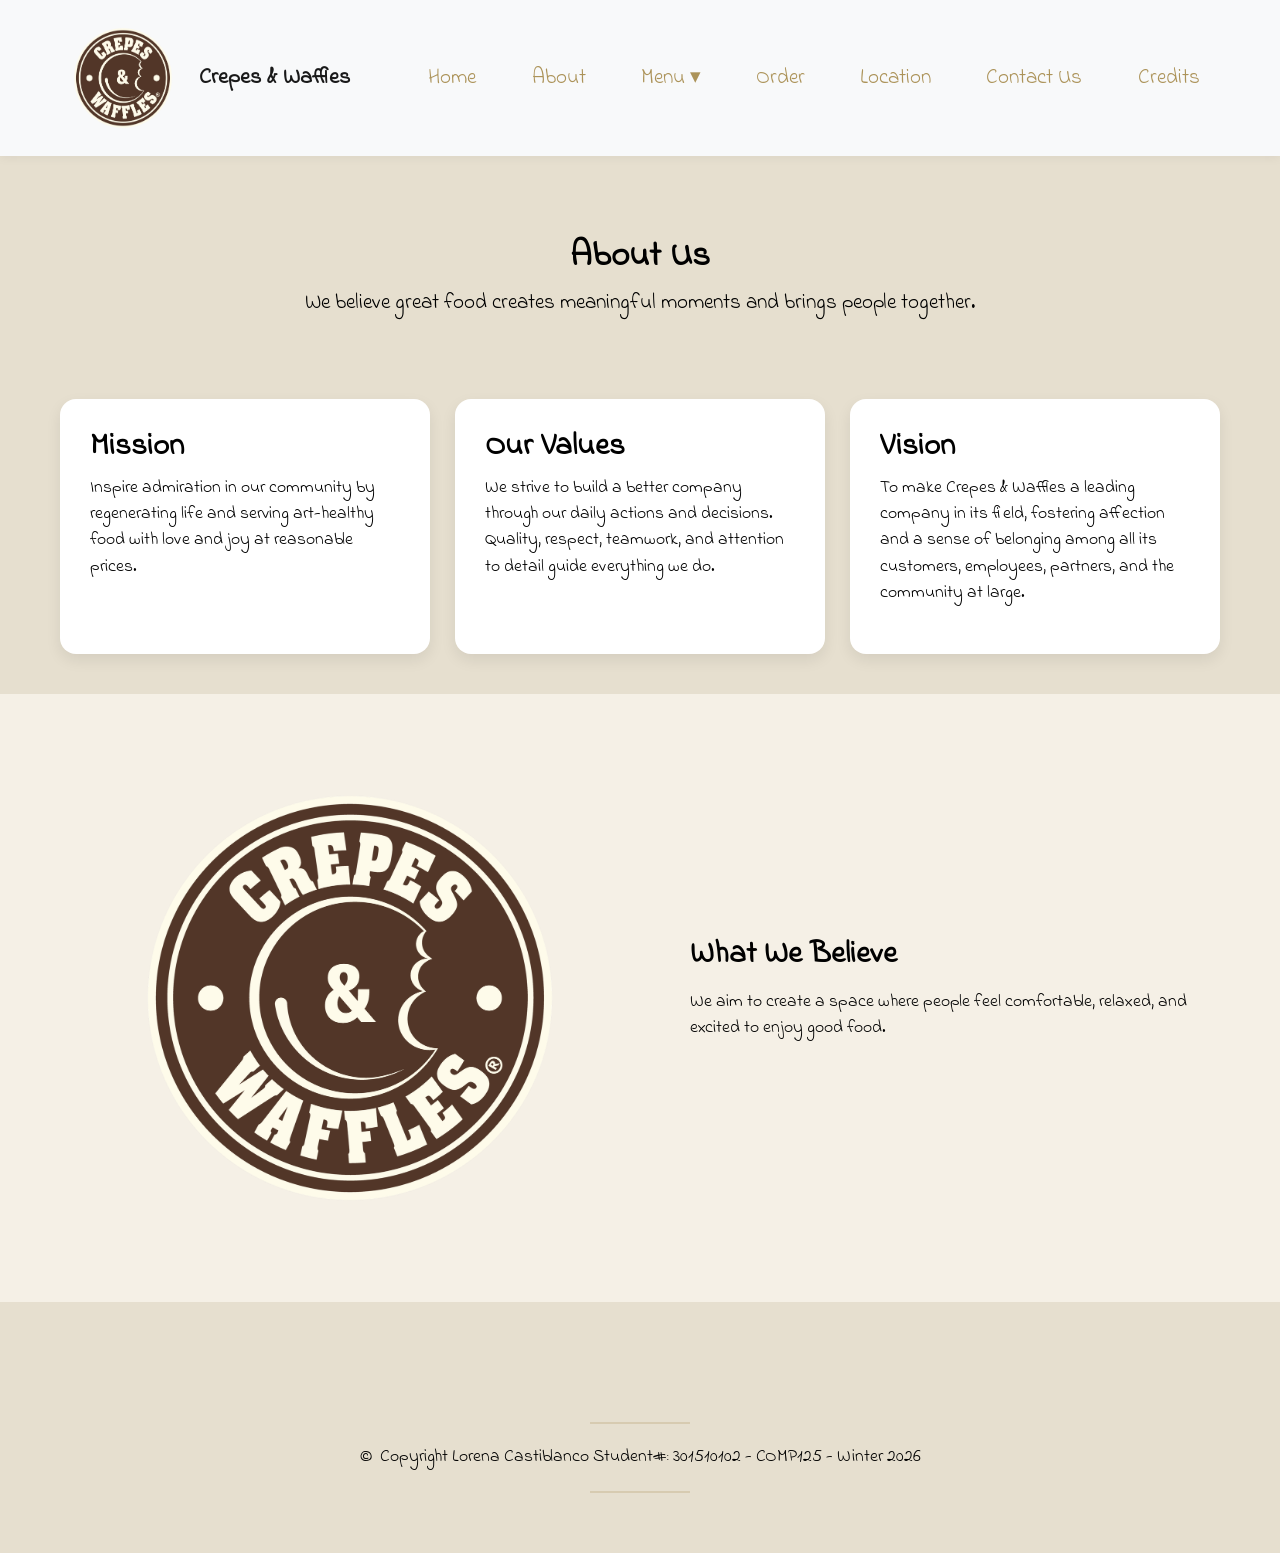
==== about.html @ 8316fb6f "Add files via upload" ====
<!DOCTYPE html>
<html lang="en">
<head>
    <meta charset="UTF-8">
    <meta name="viewport" content="width=device-width, initial-scale=1.0">
       <link rel="stylesheet" href="styles/bootstrap.css">
    <link rel="stylesheet" href="styles/style.css">
<link rel="preconnect" href="https://fonts.googleapis.com">
<link rel="preconnect" href="https://fonts.gstatic.com" crossorigin>
<link href="https://fonts.googleapis.com/css2?family=Indie+Flower&display=swap" rel="stylesheet">
    <title>Crepes & Waffles</title>
</head>
<body>
    <nav class="navbar navbar-expand-md navbar-light bg-light  px-xl-5 px-2">
        <a class="navbar-brand" href="index.html">
            <img src="images/crepes_logo.png" alt="logo" width="140" height="110"> <span><b> Crepes & Waffles
                    </b></span>
        </a>
        <button class="navbar-toggler" type="button" data-toggle="collapse" data-target="#navbarSupportedContent"
            aria-controls="navbarSupportedContent" aria-expanded="false" aria-label="Toggle navigation">
            <span class="navbar-toggler-icon"></span>
        </button>

        <div class="collapse navbar-collapse justify-content-xl-end" id="navbarSupportedContent">
            <div class="nav-item">
                <a class="nav-link" href="index.html">Home</a>
            </div>
            <div class="nav-item">
                <a class="nav-link" href="about.html">About</a>
            </div>
            
            <div class="nav-item dropdown">
                <a 
                class="nav-link" href="#"> Menu ▾ 
                </a>
                <div class="dropdown-menu">
                    <a class="dropdown-item" href="calendar.html">Calendar</a>
                    <a class="dropdown-item" href="gallery.html">Gallery</a>
                    <a class="dropdown-item" href="menulist.html">Menu List</a>
                </div>
            </div>
            <div class="nav-item">
                <a class="nav-link" href="order.html">Order </a>
            </div>
            
            <div class="nav-item">
                <a class="nav-link" href="location.html">Location</a>
            </div>

             <div class="nav-item">
                <a class="nav-link" href="contact.html">Contact Us</a>
            </div>

            <div class="nav-item">
                <a class="nav-link" href="credits.html">Credits</a>
            </div>

        
        </div>
    </nav>


<section class="about-intro">
    <div class="container">
        <h2>About Us</h2>
        <p class="intro-text">
            We believe great food creates meaningful moments and brings people together.
        </p>
    </div>
</section>
<section class="about-values">
    <div class="container cards-grid">
        
        <div class="value-card">
            <h3>Mission</h3>
            <p>
                Inspire admiration in our community by regenerating life and serving art-healthy food with love and joy at reasonable prices.
            </p>
        </div>

        <div class="value-card">
            <h3>Our Values</h3>
            <p>
               We strive to build a better company through our daily actions and decisions. Quality, respect, teamwork, and attention to detail guide everything we do.
            </p>
        </div>

        <div class="value-card">
            <h3>Vision</h3>
            <p>
                To make Crepes & Waffles a leading company in its field, fostering affection and a sense of belonging among all its customers, employees, partners, and the community at large.
            </p>
        </div>

    </div>
</section>
<section class="about-highlight">
    <div class="container highlight-flex">

        <img src="images/crepes_logo.png" alt="Restaurant food">

        <div class="highlight-text">
            <h3>What We Believe</h3>
            <p>
                We aim to create a space where people feel comfortable, relaxed,
                and excited to enjoy good food.
            </p>
        </div>

    </div>
</section>   
<footer class="container-fluid">
        <div class="d-flex justify-content-center">
            <div>
                <hr>
                &#169;&nbsp;&nbsp;Copyright Lorena Castiblanco Student#: 301510102 - COMP125 - Winter 2026
                <hr>
            </div>
        </div>
        
    </footer>
        <script src="https://code.jquery.com/jquery-3.2.1.slim.min.js"
        integrity="sha384-KJ3o2DKtIkvYIK3UENzmM7KCkRr/rE9/Qpg6aAZGJwFDMVNA/GpGFF93hXpG5KkN"
        crossorigin="anonymous"></script>
    <script src="https://cdnjs.cloudflare.com/ajax/libs/popper.js/1.12.9/umd/popper.min.js"
        integrity="sha384-ApNbgh9B+Y1QKtv3Rn7W3mgPxhU9K/ScQsAP7hUibX39j7fakFPskvXusvfa0b4Q"
        crossorigin="anonymous"></script>
    <script src="https://maxcdn.bootstrapcdn.com/bootstrap/4.0.0/js/bootstrap.min.js"
        integrity="sha384-JZR6Spejh4U02d8jOt6vLEHfe/JQGiRRSQQxSfFWpi1MquVdAyjUar5+76PVCmYl"
        crossorigin="anonymous"></script> 
</body>
</html>
---- styles/style.css ----
html {
    font-size: 1rem;
  }
  


@media (min-width: 576px) {
    html {
      font-size: 1.0rem; 
    }
}
  

@media (min-width: 768px) {
    html {
      font-size: 1.05rem; 
    }
}
  

@media (min-width: 992px) {
    html {
      font-size: 1.1rem; 
    }
}

body{
    background-color: #E6DFCF;
    color: white;
     font-family: 'Indie Flower', cursive;
    color: #000000;
}


a {

    transition: color 0.3s ease, box-shadow 0.3s ease; 
    text-decoration: none; 
}


a:focus {
    outline: none;
    box-shadow: none;
}

.nav-item a:hover{
    text-decoration: underline;
    cursor: pointer;
    box-shadow: rgba(6, 24, 44, 0.4) 0px 0px 0px 2px, rgba(6, 24, 44, 0.65) 0px 4px 6px -1px, rgba(255, 255, 255, 0.08) 0px 1px 0px inset;
}
a:visited{
    color: black;
}
a:link{
    color: black;
}

@media(min-width : 992px){
#mainImage{
    min-height: 640px;
    }   
}

.imageOverlay{
    position : relative;
}

.imageOverlay:after, .imageOverlay:before {
    position:absolute;
    opacity:0;
    transition: all 0.5s;
    -webkit-transition: all 0.5s;
}
.imageOverlay:before {
    content: attr(data-content);
    width:100%;
    color:#000000;
    z-index:1;
    bottom:0;
    padding:4px 10px;
    text-align:center;
    background:#AC9359;
    box-sizing:border-box;
    -moz-box-sizing:border-box;
}
.imageOverlay:hover:after, .imageOverlay:hover:before {
    opacity:1;
}
.nav-item a{
    font-size: larger;
    color: #AC9359;
}
.frontPage{
    font-size: 2.6rem;
}
.slogan{
    font-size: 1.4rem;
}

.btn-custom-gold {
    background-color: #AC9359;
    border-color: #AC9359;
    color: rgb(0, 0, 0); 
    transition: background-color 0.3s;
}
.btn-custom-gold:hover {
    background-color: #90784B; 
    border-color: #90784B;
    color: rgb(0, 0, 0);
}




/* --- AJUSTES PARA ESTILO MENÚ PROFESIONAL --- */

.menu-grid {
    display: grid;
    grid-template-columns: repeat(auto-fill, minmax(450px, 1fr));
    gap: 30px;
    padding: 40px 20px;
    width: 80%;
    margin-left: auto;
    margin-right: auto;
}

.menu-card {
    display: flex; /* Alinea imagen y texto de lado a lado */
    flex-direction: row; 
    background-color: transparent; /* Quitamos el fondo blanco para que sea como el ejemplo */
    border-bottom: 1px solid #ccc; /* Línea divisoria sutil */
    border-radius: 0;
    padding: 0 0 20px 0;
    box-shadow: none; /* Quitamos la sombra para un look más limpio */
    gap: 20px;
    align-items: flex-start;
}

.menu-card:hover {
    transform: none; /* Quitamos el salto para que sea más serio */
}

/* Ajuste de la imagen */
.imageOverlay {
    flex: 0 0 140px; /* Ancho fijo para la imagen */
    height: 140px;
}

.propertiesImage {
    width: 100%;
    height: 100%;
    object-fit: cover;
    border-radius: 12px;
}

/* Ajuste del contenido de texto */
.menu-card .col-xl-6 {
    flex: 1;
    max-width: 100%; /* Quitamos la restricción de Bootstrap */
    padding: 0;
    display: flex;
    flex-direction: column;
}


.menu-card p {
    font-family: 'Indie Flower', cursive; /* Tu fuente actual */
    font-size: 1rem;
    color: #555;
    margin: 5px 0;
    line-height: 1.2;
}


/* Botón estilo píldora */
.btn-custom-gold {
    border-radius: 50px;
    padding: 2px 20px;
    font-size: 0.9rem;
    align-self: flex-start; /* Alinea el botón a la izquierda */
}

/* Ajuste para móviles */
@media (max-width: 576px) {
    .menu-grid {
        grid-template-columns: 1fr;
    }
    .menu-card {
        gap: 10px;
    }
    .imageOverlay {
        flex: 0 0 100px;
        height: 100px;
    }
}



/* About page styles */



/* Containers */
.container {
    max-width: 1200px;
    margin: 0 auto;
    padding: 0 20px;
}

/* Intro */
.about-intro {
    text-align: center;
    padding: 80px 0 40px;
}

.intro-text {
    max-width: 700px;
    margin: 0 auto;
    font-size: 1.2rem;
}

/* Cards */
.about-values {
    padding: 40px 0;
}

.cards-grid {
    display: grid;
    grid-template-columns: repeat(auto-fit, minmax(260px, 1fr));
    gap: 25px;
}

.value-card {
    background: #fff;
    padding: 30px;
    border-radius: 16px;
    box-shadow: 0 6px 15px rgba(0,0,0,0.08);
}


/* Image + text */
.about-highlight {
    padding: 80px 0;
    background-color: #f5f0e6;
}

.highlight-flex {
    display: flex;
    align-items: center;
    gap: 50px;
}

.highlight-flex img {
    width: 50%;
    border-radius: 20px;
}

.highlight-text {
    width: 50%;
}

.highlight-text h3 {
    margin-bottom: 15px;
}




/* dropdown css  */
.dropdown {
    position: relative;
}

/* Hidden by default */
.dropdown-menu {
    display: none;
    position: absolute;
    top: 100%;
    left: 0;
    background-color: #fff;
    min-width: 180px;
    border-radius: 8px;
    box-shadow: 0 8px 20px rgba(0,0,0,0.15);
    z-index: 1000;
}

/* Show on hover */
.dropdown:hover .dropdown-menu {
    display: block;
}

/* Dropdown links */
.dropdown-item {
    display: block;
    padding: 10px 20px;
    text-decoration: none;
    color: #333;
}

.dropdown-item:hover {
    background-color: #f5f0e6;
}




/* css menu  */

.menu-grid {
    display: grid;
    grid-template-columns: repeat(auto-fill, minmax(350px, 1fr));
    gap: 25px;
    padding: 20px;
    margin-bottom: 100px; /* Espacio para que el total no tape el menú */
}

/* Tarjeta de producto */
.menu-card {
    display: flex;
    background: white;
    border-radius: 10px;
    padding: 15px;
    gap: 15px;
}

.image-container img {
    width: 100px;
    height: 100px;
    object-fit: cover;
    border-radius: 10px;
}

.info-container {
    flex: 1;
    display: flex;
    flex-direction: column;
}

.info-container b {
    font-family: 'Indie Flower', cursive;
    font-size: 1.1rem;
}







/* order css */

/* Full screen overlay */
.modal-overlay {
    position: fixed;
    top: 0;
    left: 0;
    width: 100%;
    height: 100%;
    background: rgba(0, 0, 0, 0.85);
    display: flex;
    justify-content: center;
    align-items: center;
    z-index: 10000; /* High number to stay above Bootstrap nav */
}

/* The popup box */
.modal-box {
    background: #E6DFCF; 
    padding: 40px;
    border-radius: 15px;
    text-align: center;
    max-width: 450px;
    border: 3px solid #AC9359;
    box-shadow: 0 10px 25px rgba(0,0,0,0.3);
}

.modal-options {
    display: flex;
    gap: 20px;
    margin-top: 25px;
}

.order-btn {
    flex: 1;
    padding: 20px;
    font-size: 1.1rem;
    font-family: 'Indie Flower', cursive;
    background: white;
    border: 2px solid #AC9359;
    border-radius: 10px;
    cursor: pointer;
    transition: 0.3s;
}

.order-btn:hover {
    background: #AC9359;
    color: white;
}

.btn-submit-order {
    background-color: #ffffff; /* Black button looks very elegant on Gold background */
    color: #AC9359;
    border: none;
    padding: 10px 25px;
    border-radius: 50px;
    font-family: 'Indie Flower', cursive;
    font-size: 1.1rem;
    cursor: pointer;
    transition: transform 0.2s, background-color 0.2s;
    
}

.btn-submit-order:hover {
    background-color: #ffffff;
    transform: scale(1.05);
}



/* Selector de cantidad */
.price-and-qty {
    display: flex;
    justify-content: space-between;
    align-items: center;
    margin-top: auto;
}

.qty-selector {
    display: flex;
    align-items: center;
    background: #f0f0f0;
    border-radius: 20px;
    padding: 2px 10px;
}

.qty-selector input {
    width: 30px;
    border: none;
    background: transparent;
    text-align: center;
    font-weight: bold;
    
}

.qty-selector input::-webkit-inner-spin-button { display: none; }

.qty-selector button {
    border: none;
    background: none;
    font-weight: bold;
    font-size: 1.2rem;
    cursor: pointer;
    color: #AC9359;
}

/* Barra inferior fija */
.footer-total {
    position: fixed;
    bottom: 0;
    width: 100%;
    background: #AC9359;
    color: white;
    padding: 20px;
    font-size: 1.4rem;
    font-weight: bold;
    box-shadow: 0 -5px 10px rgba(0,0,0,0.1);
    display: flex;
}




/*css contact page  */

/* 1. Main Section Container */
.contact-section {
    padding-top: 80px;
    padding-bottom: 50px;
    min-height: 100vh;
    display: flex;
    justify-content: center;
    align-items: flex-start;
}

/* 2. The Main White Box */
.contact-wrapper {
    display: flex;
    gap: 50px;
    background: white;
    padding: 40px;
    border-radius: 15px;
    box-shadow: 0 10px 30px rgba(0,0,0,0.1);
    margin-bottom: 50px;
    max-width: 1000px;
    width: 90%; /* Responsive width */
}

.contact-form-box, .contact-info-box {
    flex: 1;
}

/* 3. Typography */
.contact-form-box h3, .contact-info-box h3 {
    font-family: 'Indie Flower', cursive;
    color: #AC9359;
    margin-bottom: 20px;
    font-size: 1.8rem;
}

/* 4. Form Inputs (The fix for the "squished" boxes) */
.input-group {
    margin-bottom: 20px;
    display: flex;
    flex-direction: column;
}

.input-group label {
    margin-bottom: 5px;
    font-weight: bold;
    color: #555;
}

.input-group input, 
.input-group select, 
.input-group textarea {
    padding: 12px;
    border: 1px solid #ddd;
    border-radius: 8px;
    font-family: inherit;
    width: 100%; /* CRITICAL: This prevents the overlapping look */
    box-sizing: border-box; /* Ensures padding doesn't push width past 100% */
}

/* 5. The Right Side Info Box */
.contact-info-box {
    background: #fdfbf7;
    padding: 30px;
    border-radius: 12px;
    border-left: 5px solid #AC9359;
}

.info-item {
    margin-bottom: 15px;
}

.info-item strong {
    color: #AC9359;
    display: block;
}

/* 6. Social Icons (The fix for the disappearing logos) */
.social-icons {
    display: flex;
    gap: 15px;
    flex-wrap: wrap;
    margin-top: 10px;
}

.social-icons a img {
    width: 35px;  /* Set a specific size */
    height: 35px; /* Set a specific size */
    object-fit: contain;
    transition: transform 0.3s ease;
    filter: grayscale(0.5); /* Optional: makes them look subtle until hover */
}

.social-icons a:hover img {
    transform: scale(1.2);
    filter: grayscale(0); /* Pops to full color on hover */
}

/* 7. The Button */
.btn-submit-order {
    background-color: #AC9359;
    color: white;
    border: none;
    padding: 12px 20px;
    border-radius: 8px;
    cursor: pointer;
    font-family: 'Indie Flower', cursive;
    font-size: 1.2rem;
    width: 100%;
    transition: background 0.3s;
}

.btn-submit-order:hover {
    background-color: #8e7949;
}

/* 8. Responsive for Mobile */
@media (max-width: 768px) {
    .contact-wrapper {
        flex-direction: column;
        padding: 20px;
    }
}

/*css gallery page  */
.gallery-item {
    position: relative;
    overflow: hidden; /* Corta el zoom de la imagen */
    border-radius: 15px;
    cursor: pointer;
}

.gallery-item img {
    transition: transform 0.5s ease;
    width: 100%;
    display: block;
}

.gallery-overlay {
    position: absolute;
    top: 0;
    left: 0;
    width: 100%;
    height: 100%;
    background: rgba(172, 147, 89, 0.7); /* Tu dorado con transparencia */
    display: flex;
    justify-content: center;
    align-items: center;
    opacity: 0;
    transition: opacity 0.4s ease;
}

.gallery-overlay span {
    color: white;
    font-family: 'Indie Flower', cursive;
    font-size: 1.5rem;
    border: 2px solid white;
    padding: 10px 20px;
}

/* Efectos al pasar el mouse */
.gallery-item:hover img {
    transform: scale(1.1); /* Zoom suave */
}

.gallery-item:hover .gallery-overlay {
    opacity: 1; /* Aparece el texto dorado */
}



/*css credits page  */
/* Contenedor Principal de Créditos */
.credits-box {
    background: #ffffff;
    padding: 40px;
    border-radius: 20px;
    box-shadow: 0 10px 30px rgba(0,0,0,0.05);
    margin: 40px auto;
}

.credits-intro {
    font-size: 1.2rem;
    color: #666;
    margin-bottom: 40px;
}

/* Línea Dorada */
.gold-line {
    border: none;
    height: 3px;
    background-color: #AC9359;
    width: 80px;
    margin: 20px auto;
}

/* Títulos de secciones */
.credits-box h4 {
    font-family: 'Indie Flower', cursive;
    color: #AC9359;
    font-size: 1.8rem;
    margin-top: 30px;
    margin-bottom: 10px;
}

/* Organización de las imágenes del Menú */
/* Esto hará que las 12 fotos se vean en filas de 3 o 4 según el ancho */
.credits-box a img {
    margin: 10px;
    border-radius: 10px;
    transition: transform 0.3s ease;
    border: 1px solid #eee;
    object-fit: cover;
    height: 150px; /* Tamaño uniforme para la galería de créditos */
    width: 200px;
}

.credits-box a img:hover {
    transform: scale(1.05);
    border-color: #AC9359;
}

/* Estilo del Footer de Créditos */
.credits-footer {
    margin-top: 50px;
    padding: 20px;
    background-color: #fdfbf7;
    border-radius: 10px;
}

.credits-footer a {
    color: #AC9359;
    font-weight: bold;
    text-decoration: none;
}

.credits-footer a:hover {
    text-decoration: underline;
}

/* Footer de la página (Copyright) */
footer h6 {
    color: #888;
    font-size: 0.9rem;
    padding: 20px 0;
}





/* --- CONFIGURACIÓN GENERAL --- */

h1, h2, h3, .frontPage {
    color: #000;
    font-weight: bold;
}

#mainImage {
    border-radius: 30px; /* Bordes redondeados elegantes */
    transition: transform 0.5s ease;
}

#mainImage:hover {
    transform: translateY(-10px); /* Efecto sutil al pasar el mouse */
}



/* --- BOTONES --- */
.btn-custom-gold {
    background-color: #AC9359;
    border: none;
    color: white;
    padding: 12px 30px;
    border-radius: 50px;
    font-size: 1.1rem;
    box-shadow: 0 4px 15px rgba(172, 147, 89, 0.3);
}

.btn-custom-gold:hover {
    background-color: #90784B;
    transform: scale(1.05);
    color: white;
}

/* --- TESTIMONIOS (CARDS) --- */
.card {
    border-radius: 20px !important;
    transition: 0.3s ease;
    background-color: white !important;
}

.card:hover {
    transform: translateY(-5px);
    box-shadow: 0 10px 25px rgba(0,0,0,0.1) !important;
}



/* --- NAVBAR AJUSTES --- */
.navbar {
    padding: 1rem 2rem;
    box-shadow: 0 2px 10px rgba(0,0,0,0.05);
}

.nav-link {
    margin: 0 10px;
    font-weight: 500;
    color: #AC9359 !important;
}

/* --- FOOTER --- */
footer {
    padding: 40px 0;
    margin-top: 60px;
}

footer hr {
    border-top: 2px solid #AC9359;
    width: 100px;
    margin: 20px auto;
    font-size: 30px;
}

hr {
    border: none;
    height: 3px;
    background-color: #AC9359;
    width: 100px;
    margin: 20px auto;
}
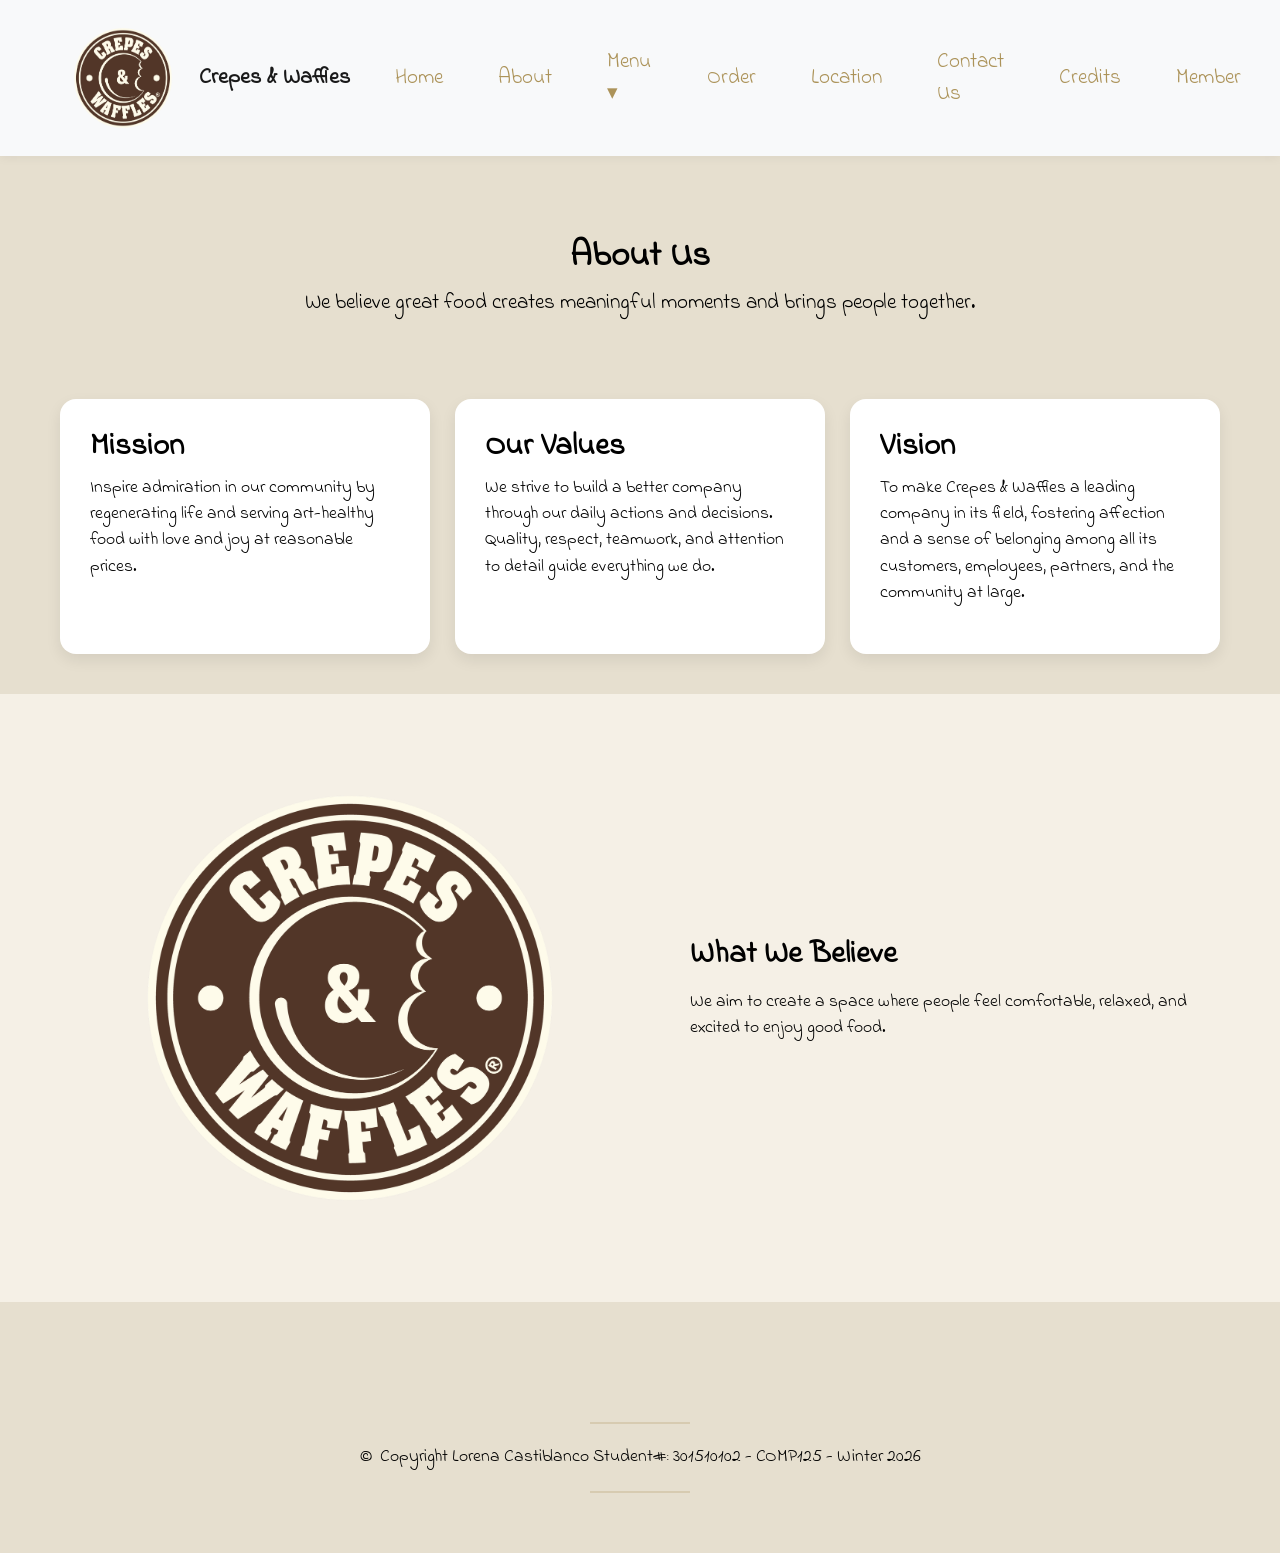
==== commit 996d965a: "Add files via upload" ====
--- a/about.html
+++ b/about.html
@@ -11,53 +11,37 @@
     <title>Crepes & Waffles</title>
 </head>
 <body>
-    <nav class="navbar navbar-expand-md navbar-light bg-light  px-xl-5 px-2">
+   
+    <!-- ── Navbar ───────────────────────────────── -->
+    <nav class="navbar navbar-expand-md navbar-light bg-light px-xl-5 px-2">
         <a class="navbar-brand" href="index.html">
-            <img src="images/crepes_logo.png" alt="logo" width="140" height="110"> <span><b> Crepes & Waffles
-                    </b></span>
+            <img src="images/crepes_logo.png" alt="logo" width="140" height="110">
+            <span><b> Crepes & Waffles</b></span>
         </a>
         <button class="navbar-toggler" type="button" data-toggle="collapse" data-target="#navbarSupportedContent"
             aria-controls="navbarSupportedContent" aria-expanded="false" aria-label="Toggle navigation">
             <span class="navbar-toggler-icon"></span>
         </button>
-
         <div class="collapse navbar-collapse justify-content-xl-end" id="navbarSupportedContent">
-            <div class="nav-item">
-                <a class="nav-link" href="index.html">Home</a>
-            </div>
-            <div class="nav-item">
-                <a class="nav-link" href="about.html">About</a>
-            </div>
-            
+            <div class="nav-item"><a class="nav-link" href="index.html">Home</a></div>
+            <div class="nav-item"><a class="nav-link" href="about.html">About</a></div>
             <div class="nav-item dropdown">
-                <a 
-                class="nav-link" href="#"> Menu ▾ 
-                </a>
+                <a class="nav-link" href="#">Menu ▾</a>
                 <div class="dropdown-menu">
                     <a class="dropdown-item" href="calendar.html">Calendar</a>
                     <a class="dropdown-item" href="gallery.html">Gallery</a>
                     <a class="dropdown-item" href="menulist.html">Menu List</a>
+                    <a class="dropdown-item" href="game.html">Game</a>
                 </div>
             </div>
-            <div class="nav-item">
-                <a class="nav-link" href="order.html">Order </a>
-            </div>
-            
-            <div class="nav-item">
-                <a class="nav-link" href="location.html">Location</a>
-            </div>
-
-             <div class="nav-item">
-                <a class="nav-link" href="contact.html">Contact Us</a>
-            </div>
-
-            <div class="nav-item">
-                <a class="nav-link" href="credits.html">Credits</a>
-            </div>
-
-        
+            <div class="nav-item"><a class="nav-link" href="order.html">Order</a></div>
+            <div class="nav-item"><a class="nav-link" href="location.html">Location</a></div>
+            <div class="nav-item"><a class="nav-link" href="contact.html">Contact Us</a></div>
+            <div class="nav-item"><a class="nav-link" href="credits.html">Credits</a></div>
+            <div class="nav-item"><a class="nav-link" href="member.html">Member</a></div>
         </div>
     </nav>
+
 
 
 <section class="about-intro">
